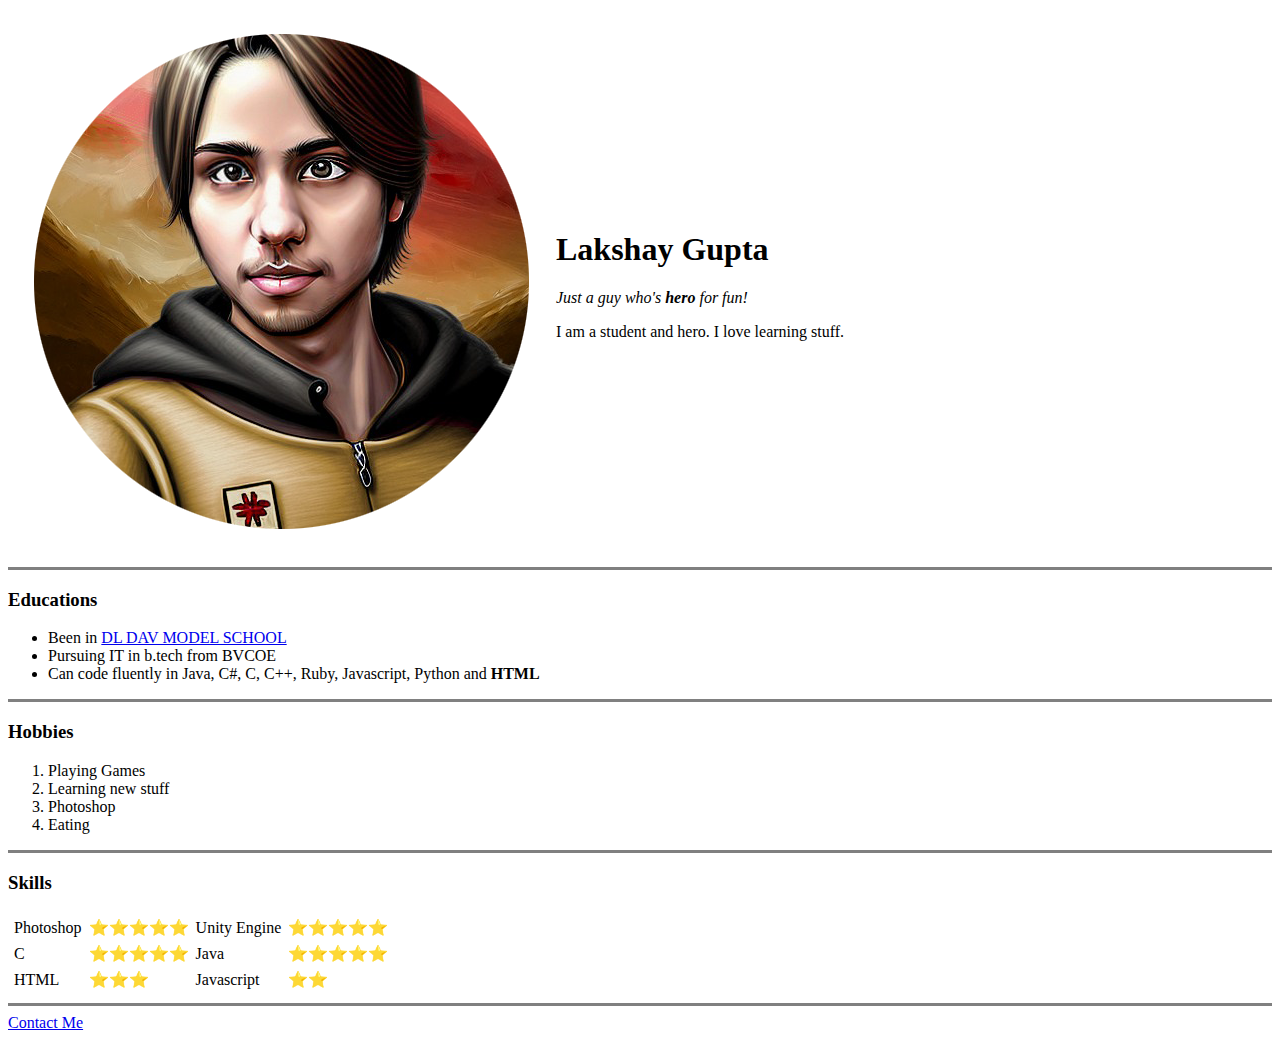
==== index.html @ 6891b767 "Added needed files" ====
<!DOCTYPE html>
<html lang="en">
<head>
    <meta charset="UTF-8">
    <title>Its Lakshay Yo😎</title>
</head>


<body>
    
    <table cellspacing = "25" >
        <tr>
            <td><img src = "LaksPic Croped.png" alt="Lakshay's DP"></td>
            <td><h1>Lakshay Gupta</h1>
                <p><em>Just a guy who's <strong>hero</strong>  for fun!</em></p> 
                <p>I am a student and hero. I love learning stuff.</p></td>
        </tr>
    </table>  
      
       
    <hr size="3" noshade>
    <h3>Educations</h3>
    <ul><li>Been in <a href="https://dldavpp.in/">DL DAV MODEL SCHOOL</a></li> 
        <li>Pursuing IT in b.tech from BVCOE</li>
        <li>Can code fluently in Java, C#, C, C++, Ruby,
            Javascript, Python and <strong>HTML</strong></li>
    </ul>

    <hr size="3" noshade>
    <h3><strong>Hobbies</strong></h3>
    <ol>
        <li>Playing Games</li>
        <li>Learning new stuff</li>
        <li>Photoshop</li>
        <li>Eating</li>
    </ol>
    <hr size="3" noshade>
    <h3>Skills</h3>
    <table cellspacing = "5">
        <tr>
            <td>Photoshop</td>
            <td>⭐⭐⭐⭐⭐</td>
            <td>Unity Engine</td>
            <td>⭐⭐⭐⭐⭐</td>
            
        </tr>
        <tr>
            <td>C</td>
            <td>⭐⭐⭐⭐⭐</td>
            <td>Java</td>
            <td>⭐⭐⭐⭐⭐</td>
            
        </tr>
        <tr>
            <td>HTML</td>
            <td>⭐⭐⭐</td>
            <td>Javascript</td>
            <td>⭐⭐</td>
        </tr>
    </table>
    <hr size="3" noshade>
    <a href="Contact.html">Contact Me</a>


</body>
</html>
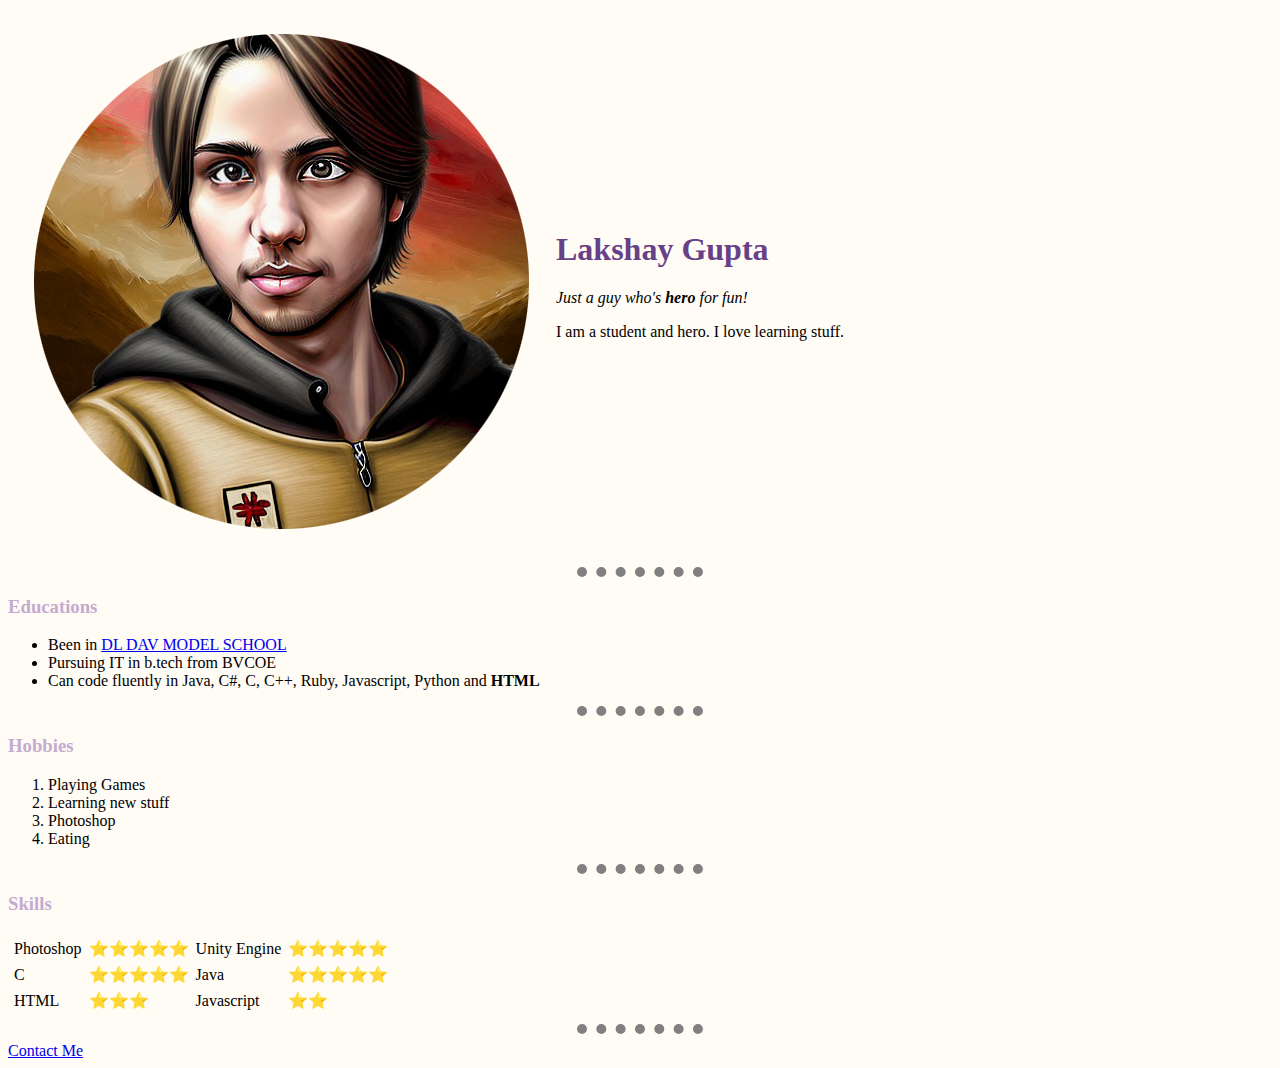
==== commit a8808c99: "Update index.html" ====
--- a/index.html
+++ b/index.html
@@ -3,6 +3,7 @@
 <head>
     <meta charset="UTF-8">
     <title>Its Lakshay Yo😎</title>
+    <link rel="stylesheet" href="styles.css">
 </head>
 
 
@@ -63,4 +64,4 @@
 
 
 </body>
-</html>+</html>
--- a/styles.css
+++ b/styles.css
@@ -0,0 +1,23 @@
+body{
+    background-color: #FFFBF5;            
+ }
+
+
+ hr{
+    background-color: transparent;
+    /* border-style: solid; */
+    border-style: dotted none none;
+    border-width: 10px;
+    border-color: gray;
+    height: 0px; 
+    width: 10%;
+ }
+
+ 
+ h1{
+    color: #674188;
+ }
+
+ h3{
+    color: #C3ACD0;
+ }
